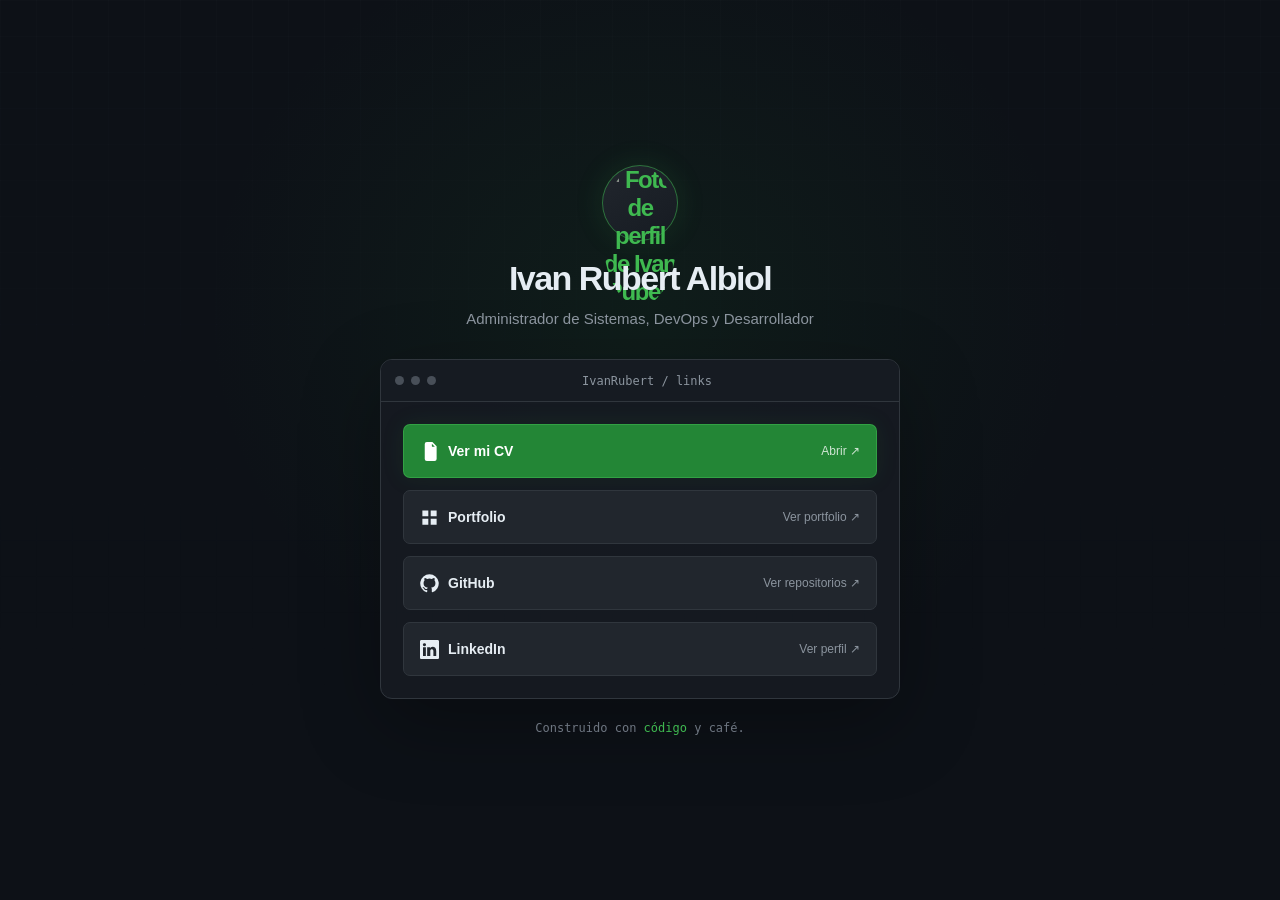
==== index.html @ 524e8e8c "Add principal page and 404 page" ====
<!doctype html>
<html lang="es">
<head>
  <meta charset="utf-8">
  <meta name="viewport" content="width=device-width, initial-scale=1">
  <meta name="theme-color" content="#0d1117">
  <meta name="description" content="Enlaces al CV, portfolio y GitHub de Ivan Rubert.">
  <title>Ivan Rubert · Enlaces</title>
  <link rel="stylesheet" href="css/style.css">
</head>
<body>
  <main class="page linktree-page">
    <header class="profile">
      <div class="profile-avatar">
        <img src="https://media.licdn.com/dms/image/v2/D4E35AQHGlTaLRJIdLQ/profile-framedphoto-shrink_800_800/B4EZ7Gw3CWIkAY-/0/1781451158465?e=1793390400&v=beta&t=h2bqN5L6dmGauyQg5TN3Lc-Kzl1knaaaSYRPQuP1WW8" alt="Foto de perfil de Ivan Rubert" referrerpolicy="no-referrer">
      </div>
      <h1>Ivan Rubert Albiol</h1>
      <p class="description">Administrador de Sistemas, DevOps y Desarrollador</p>
    </header>

    <section class="window linktree-window" aria-label="Enlaces de Ivan Rubert">
      <div class="window-bar" aria-hidden="true">
        <span class="dot"></span><span class="dot"></span><span class="dot"></span>
        <p class="filename">IvanRubert / links</p>
      </div>
      <nav class="linktree-actions" aria-label="Perfiles y portfolio">
        <a class="button primary linktree-link" href="/CV/index.html">
          <svg viewBox="0 0 16 16" fill="currentColor" aria-hidden="true"><path d="M4 1.75A1.75 1.75 0 0 1 5.75 0h4.69L14 3.56v10.69A1.75 1.75 0 0 1 12.25 16h-6.5A1.75 1.75 0 0 1 4 14.25v-12.5ZM10 1.5v2a.5.5 0 0 0 .5.5h2l-2.5-2.5ZM6 7h6v1.5H6V7Zm0 3h6v1.5H6V10Zm0 3h4v1.5H6V13Z"/></svg>
          <span class="linktree-label">Ver mi CV</span>
          <span class="linktree-hint">Abrir ↗</span>
        </a>
        <a class="button linktree-link" href="/Portfolio/">
          <svg viewBox="0 0 16 16" fill="currentColor" aria-hidden="true"><path d="M2 2h5v5H2V2Zm7 0h5v5H9V2ZM2 9h5v5H2V9Zm7 0h5v5H9V9Z"/></svg>
          <span class="linktree-label">Portfolio</span>
          <span class="linktree-hint">Ver portfolio ↗</span>
        </a>
        <a class="button linktree-link" href="https://github.com/IvanRubert" target="_blank" rel="noopener noreferrer">
          <svg viewBox="0 0 16 16" fill="currentColor" aria-hidden="true"><path d="M8 .2a7.8 7.8 0 0 0-2.47 15.2c.39.07.54-.17.54-.38v-1.46c-2.18.47-2.64-.93-2.64-.93-.35-.91-.87-1.15-.87-1.15-.71-.49.06-.48.06-.48.79.06 1.2.81 1.2.81.7 1.2 1.83.85 2.27.65.07-.51.27-.85.49-1.05-1.74-.2-3.57-.87-3.57-3.88 0-.86.31-1.56.81-2.11-.08-.2-.35-1 .08-2.08 0 0 .66-.21 2.15.81a7.46 7.46 0 0 1 3.91 0c1.49-1.02 2.14-.81 2.14-.81.43 1.08.16 1.88.09 2.08.5.55.8 1.25.8 2.12 0 3.01-1.83 3.67-3.58 3.87.28.25.53.72.53 1.46v2.15c0 .21.14.45.54.37A7.8 7.8 0 0 0 8 .2Z"/></svg>
          <span class="linktree-label">GitHub</span>
          <span class="linktree-hint">Ver repositorios ↗</span>
        </a>
        <a class="button linktree-link" href="https://es.linkedin.com/in/ivan-rubert" target="_blank" rel="noopener noreferrer">
          <svg viewBox="0 0 16 16" fill="currentColor" aria-hidden="true"><path d="M0 1.146C0 .513.526 0 1.175 0h13.65C15.474 0 16 .513 16 1.146v13.708c0 .633-.526 1.146-1.175 1.146H1.175C.526 16 0 15.487 0 14.854V1.146ZM4.943 13.394V6.169H2.542v7.225h2.401Zm-1.2-8.211c.837 0 1.358-.554 1.358-1.248-.015-.709-.52-1.248-1.342-1.248-.822 0-1.358.54-1.358 1.248 0 .694.52 1.248 1.327 1.248h.015Zm4.927 8.211V9.313c0-.22.016-.44.081-.597.178-.44.584-.895 1.265-.895.892 0 1.249.676 1.249 1.668v3.905h2.401V9.207c0-2.363-1.26-3.463-2.943-3.463-1.356 0-1.95.746-2.288 1.265v.025h-.016a.17.17 0 0 1 .016-.025V6.169H6.034c.03.678 0 7.225 0 7.225H8.67Z"/></svg>
          <span class="linktree-label">LinkedIn</span>
          <span class="linktree-hint">Ver perfil ↗</span>
        </a>
      </nav>
    </section>

    <footer class="linktree-footer">Construido con <span class="green">código</span> y café.</footer>
  </main>
</body>
</html>
---- css/style.css ----
:root {
      color-scheme: dark;
      --bg: #0d1117;
      --panel: #161b22;
      --border: #30363d;
      --text: #e6edf3;
      --muted: #8b949e;
      --green: #3fb950;
      --blue: #58a6ff;
    }

    * { box-sizing: border-box; }

    body {
      margin: 0;
      min-height: 100vh;
      display: grid;
      place-items: center;
      overflow: auto;
      padding: 24px;
      background:
        radial-gradient(ellipse at 50% 35%, rgba(35, 134, 54, .10), transparent 48%),
        var(--bg);
      color: var(--text);
      font-family: -apple-system, BlinkMacSystemFont, "Segoe UI", Helvetica, Arial, sans-serif;
    }

    /* Fondo de cuadrícula estilo editor / repositorio */
    body::before {
      content: "";
      position: fixed;
      inset: 0;
      pointer-events: none;
      opacity: .19;
      background-image:
        linear-gradient(rgba(139, 148, 158, .12) 1px, transparent 1px),
        linear-gradient(90deg, rgba(139, 148, 158, .12) 1px, transparent 1px);
      background-size: 36px 36px;
      mask-image: linear-gradient(to bottom, black, transparent 85%);
    }

    .page {
      width: min(100%, 760px);
      position: relative;
      text-align: center;
      animation: rise-in .65s ease-out both;
    }

    .brand {
      display: inline-flex;
      align-items: center;
      gap: 10px;
      margin-bottom: 28px;
      color: var(--muted);
      font-size: 14px;
      letter-spacing: .02em;
    }

    .brand svg { width: 30px; height: 30px; color: var(--text); }

    .window {
      overflow: hidden;
      margin: 0 auto 30px;
      border: 1px solid var(--border);
      border-radius: 12px;
      background: rgba(22, 27, 34, .92);
      box-shadow: 0 24px 80px rgba(0, 0, 0, .3);
      text-align: left;
    }

    .window-bar {
      display: flex;
      align-items: center;
      gap: 7px;
      min-height: 42px;
      padding: 0 14px;
      border-bottom: 1px solid var(--border);
      background: #161b22;
    }

    .dot { width: 9px; height: 9px; border-radius: 50%; background: #484f58; }
    .filename {
      margin: 0 auto;
      padding-right: 34px;
      color: var(--muted);
      font: 12px ui-monospace, SFMono-Regular, Menlo, Consolas, monospace;
    }

    .code {
      padding: clamp(22px, 5vw, 42px);
      font: clamp(13px, 2.2vw, 15px)/1.9 ui-monospace, SFMono-Regular, Menlo, Consolas, monospace;
    }

    .line { display: flex; gap: 22px; }
    .ln { width: 18px; flex: 0 0 18px; text-align: right; color: #484f58; user-select: none; }
    .comment { color: var(--muted); }
    .red { color: #ff7b72; }
    .green { color: var(--green); }
    .blue { color: var(--blue); }
    .indent { padding-left: 40px; }

    .big-404 {
      margin: 4px 0 8px;
      font-size: clamp(76px, 17vw, 138px);
      line-height: .95;
      letter-spacing: -.09em;
      font-weight: 800;
      color: var(--text);
      text-shadow: 0 0 55px rgba(88, 166, 255, .12);
    }

    .big-404 span { color: var(--green); }

    h1 {
      margin: 22px 0 10px;
      font-size: clamp(22px, 4vw, 30px);
      letter-spacing: -.035em;
    }

    .description {
      max-width: 470px;
      margin: 0 auto;
      color: var(--muted);
      font-size: 16px;
      line-height: 1.7;
    }

    .actions {
      display: flex;
      justify-content: center;
      flex-wrap: wrap;
      gap: 12px;
      margin-top: 28px;
    }

    .button {
      display: inline-flex;
      align-items: center;
      justify-content: center;
      gap: 9px;
      min-height: 42px;
      padding: 0 17px;
      border: 1px solid var(--border);
      border-radius: 7px;
      color: var(--text);
      background: #21262d;
      text-decoration: none;
      font-size: 14px;
      font-weight: 600;
      transition: transform .18s ease, border-color .18s ease, background .18s ease;
    }

    .button:hover { transform: translateY(-2px); border-color: #8b949e; background: #30363d; }
    .button.primary {
      color: #fff;
      border-color: rgba(63, 185, 80, .55);
      background: #238636;
      box-shadow: 0 0 22px rgba(35, 134, 54, .12);
    }
    .button.primary:hover { background: #2ea043; border-color: #3fb950; }
    .button svg { width: 16px; height: 16px; }

    footer {
      margin-top: 34px;
      color: #6e7681;
      font: 12px ui-monospace, SFMono-Regular, Menlo, Consolas, monospace;
    }

    .cursor {
      display: inline-block;
      width: 7px;
      height: 1em;
      margin-left: 3px;
      vertical-align: -.15em;
      background: var(--green);
      animation: blink 1.1s steps(2, start) infinite;
    }

    @keyframes rise-in {
      from { opacity: 0; transform: translateY(12px); }
      to { opacity: 1; transform: translateY(0); }
    }
    @keyframes blink { to { visibility: hidden; } }

    @media (prefers-reduced-motion: reduce) {
      *, *::before, *::after {
        animation-duration: .01ms !important;
        animation-iteration-count: 1 !important;
        scroll-behavior: auto !important;
        transition-duration: .01ms !important;
      }
    }

    .linktree-page {
      width: min(100%, 520px);
    }

    .profile {
      margin-bottom: 28px;
    }

    .profile-avatar {
      display: grid;
      width: 76px;
      height: 76px;
      margin: 0 auto 18px;
      place-items: center;
      border: 1px solid rgba(63, 185, 80, .55);
      border-radius: 50%;
      background: linear-gradient(145deg, #21262d, #161b22);
      box-shadow: 0 0 30px rgba(63, 185, 80, .13);
      color: var(--green);
      font-size: 24px;
      font-weight: 700;
      letter-spacing: -.06em;
    }

    .profile-avatar img {
      width: 100%;
      height: 100%;
      border-radius: inherit;
      object-fit: cover;
    }

    .profile h1 {
      margin: 0 0 8px;
      font-size: clamp(26px, 6vw, 34px);
      letter-spacing: -.045em;
    }

    .profile .description {
      font-size: 15px;
    }

    .linktree-window {
      margin-bottom: 0;
    }

    .linktree-actions {
      display: flex;
      flex-direction: column;
      gap: 12px;
      padding: 22px;
    }

    .linktree-link {
      width: 100%;
      min-height: 54px;
      justify-content: flex-start;
      padding: 0 16px;
      text-align: left;
    }

    .linktree-link svg {
      width: 19px;
      height: 19px;
      flex: 0 0 auto;
    }

    .linktree-label {
      flex: 1;
    }

    .linktree-hint {
      color: var(--muted);
      font-size: 12px;
      font-weight: 400;
    }

    .linktree-link.primary .linktree-hint {
      color: rgba(255, 255, 255, .78);
    }

    .linktree-link:focus-visible {
      outline: 2px solid var(--blue);
      outline-offset: 3px;
    }

    .linktree-footer {
      margin-top: 22px;
    }
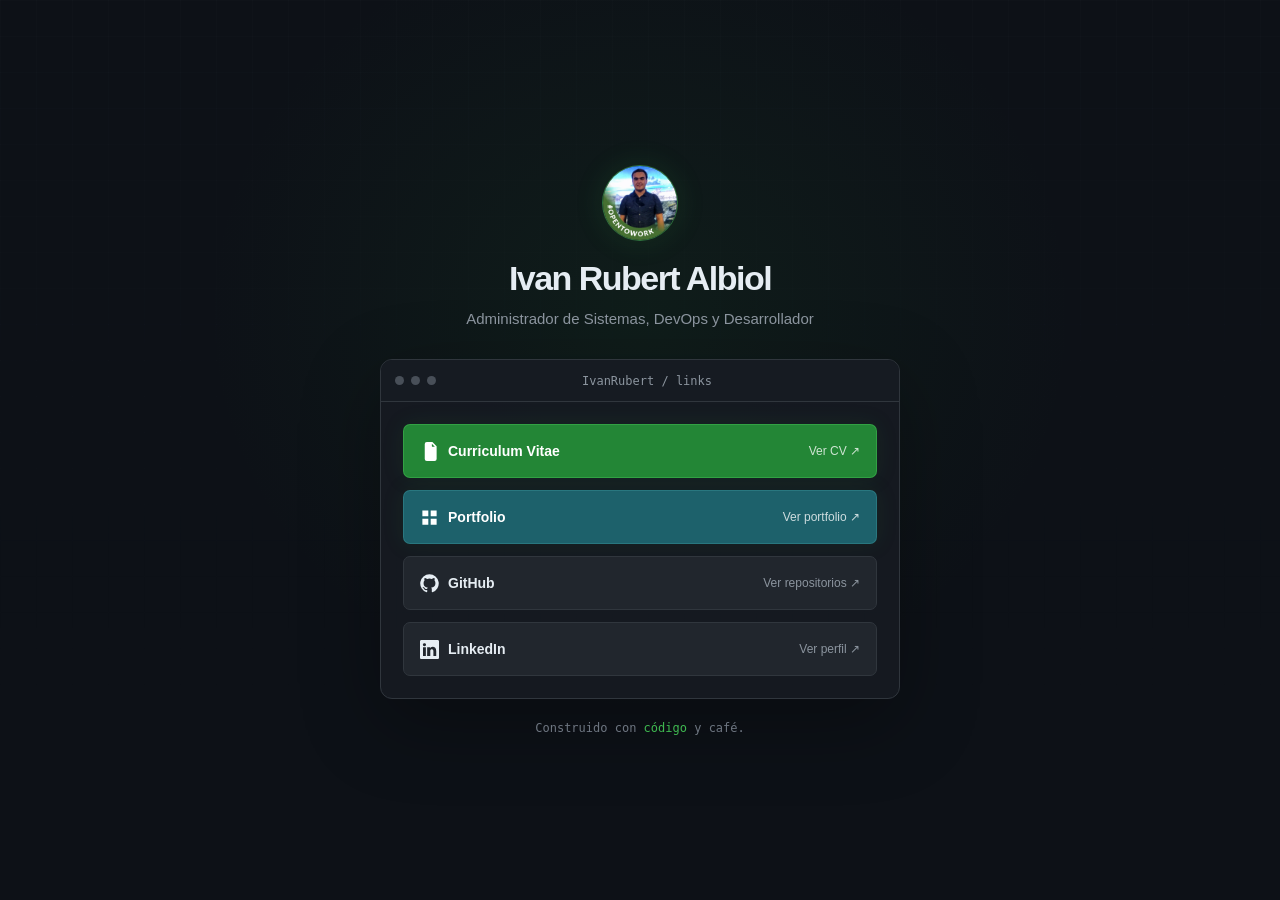
==== commit eb2082f3: "Minimal changes and add CV" ====
--- a/index.html
+++ b/index.html
@@ -12,7 +12,7 @@
   <main class="page linktree-page">
     <header class="profile">
       <div class="profile-avatar">
-        <img src="https://media.licdn.com/dms/image/v2/D4E35AQHGlTaLRJIdLQ/profile-framedphoto-shrink_800_800/B4EZ7Gw3CWIkAY-/0/1781451158465?e=1793390400&v=beta&t=h2bqN5L6dmGauyQg5TN3Lc-Kzl1knaaaSYRPQuP1WW8" alt="Foto de perfil de Ivan Rubert" referrerpolicy="no-referrer">
+        <img src="https://media.licdn.com/dms/image/v2/D4E35AQHGlTaLRJIdLQ/profile-framedphoto-shrink_800_800/B4EZ7Gw3CWIkAY-/0/1781451158465?e=1793390400&v=beta&t=h2bqN5L6dmGauyQg5TN3Lc-Kzl1knaaaSYRPQuP1WW8" alt="Foto de perfil de Ivan Rubert" referrerpolicy="no-referrer" data-fallback-src="assets/ivan-rubert-linkedin.jpg">
       </div>
       <h1>Ivan Rubert Albiol</h1>
       <p class="description">Administrador de Sistemas, DevOps y Desarrollador</p>
@@ -26,10 +26,10 @@
       <nav class="linktree-actions" aria-label="Perfiles y portfolio">
         <a class="button primary linktree-link" href="/CV/index.html">
           <svg viewBox="0 0 16 16" fill="currentColor" aria-hidden="true"><path d="M4 1.75A1.75 1.75 0 0 1 5.75 0h4.69L14 3.56v10.69A1.75 1.75 0 0 1 12.25 16h-6.5A1.75 1.75 0 0 1 4 14.25v-12.5ZM10 1.5v2a.5.5 0 0 0 .5.5h2l-2.5-2.5ZM6 7h6v1.5H6V7Zm0 3h6v1.5H6V10Zm0 3h4v1.5H6V13Z"/></svg>
-          <span class="linktree-label">Ver mi CV</span>
-          <span class="linktree-hint">Abrir ↗</span>
+          <span class="linktree-label">Curriculum Vitae</span>
+          <span class="linktree-hint">Ver CV ↗</span>
         </a>
-        <a class="button linktree-link" href="/Portfolio/">
+        <a class="button secondary linktree-link" href="/Portfolio/">
           <svg viewBox="0 0 16 16" fill="currentColor" aria-hidden="true"><path d="M2 2h5v5H2V2Zm7 0h5v5H9V2ZM2 9h5v5H2V9Zm7 0h5v5H9V9Z"/></svg>
           <span class="linktree-label">Portfolio</span>
           <span class="linktree-hint">Ver portfolio ↗</span>
@@ -49,5 +49,6 @@
 
     <footer class="linktree-footer">Construido con <span class="green">código</span> y café.</footer>
   </main>
+  <script src="js/image-fallback.js" defer></script>
 </body>
 </html>
--- a/css/style.css
+++ b/css/style.css
@@ -158,6 +158,14 @@
       box-shadow: 0 0 22px rgba(35, 134, 54, .12);
     }
     .button.primary:hover { background: #2ea043; border-color: #3fb950; }
+
+    .button.secondary {
+      color: #fff;
+      border-color: rgba(51, 137, 145, .55);
+      background: #1D616B;
+      box-shadow: 0 0 22px rgba(35, 134, 54, .12);
+    }
+    .button.secondary:hover { background: #267580; border-color: #338991; }
     .button svg { width: 16px; height: 16px; }
 
     footer {
@@ -267,7 +275,8 @@
       font-weight: 400;
     }
 
-    .linktree-link.primary .linktree-hint {
+    .linktree-link.primary .linktree-hint,
+    .linktree-link.secondary .linktree-hint {
       color: rgba(255, 255, 255, .78);
     }
 
